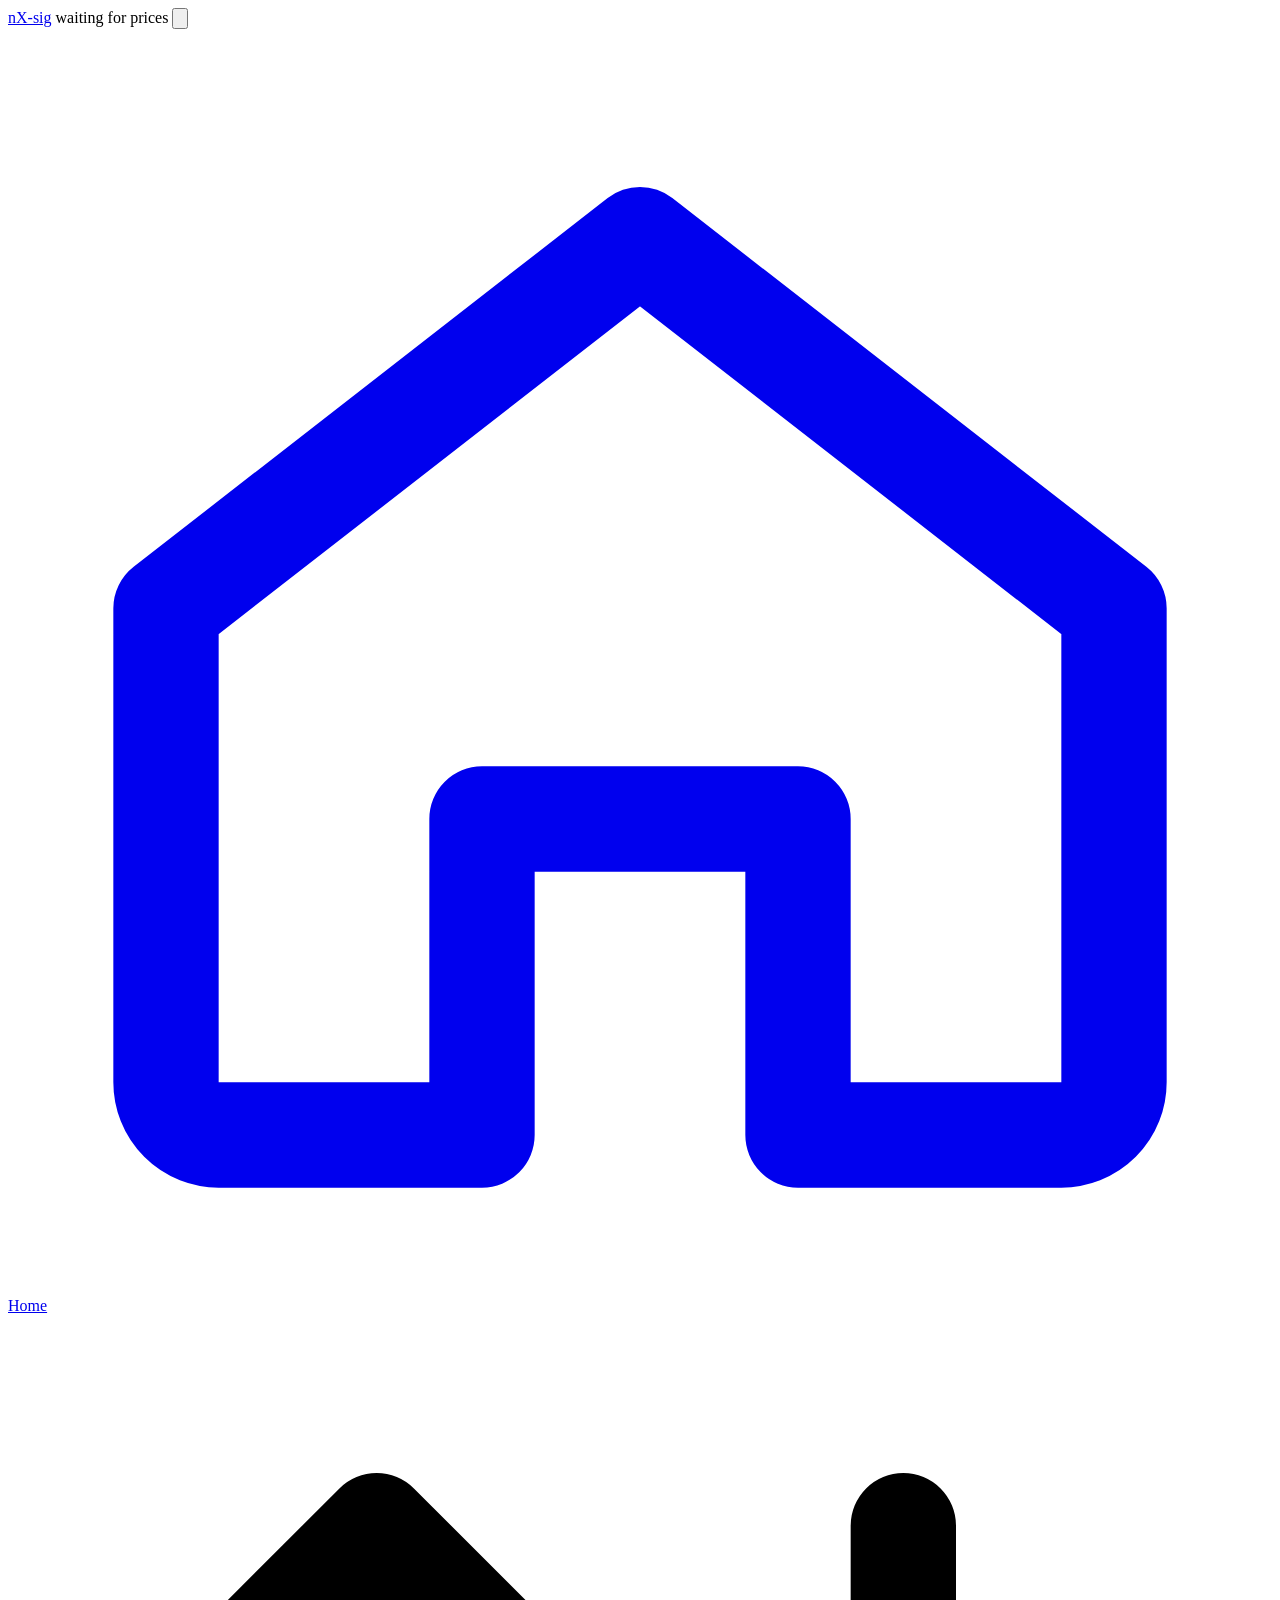
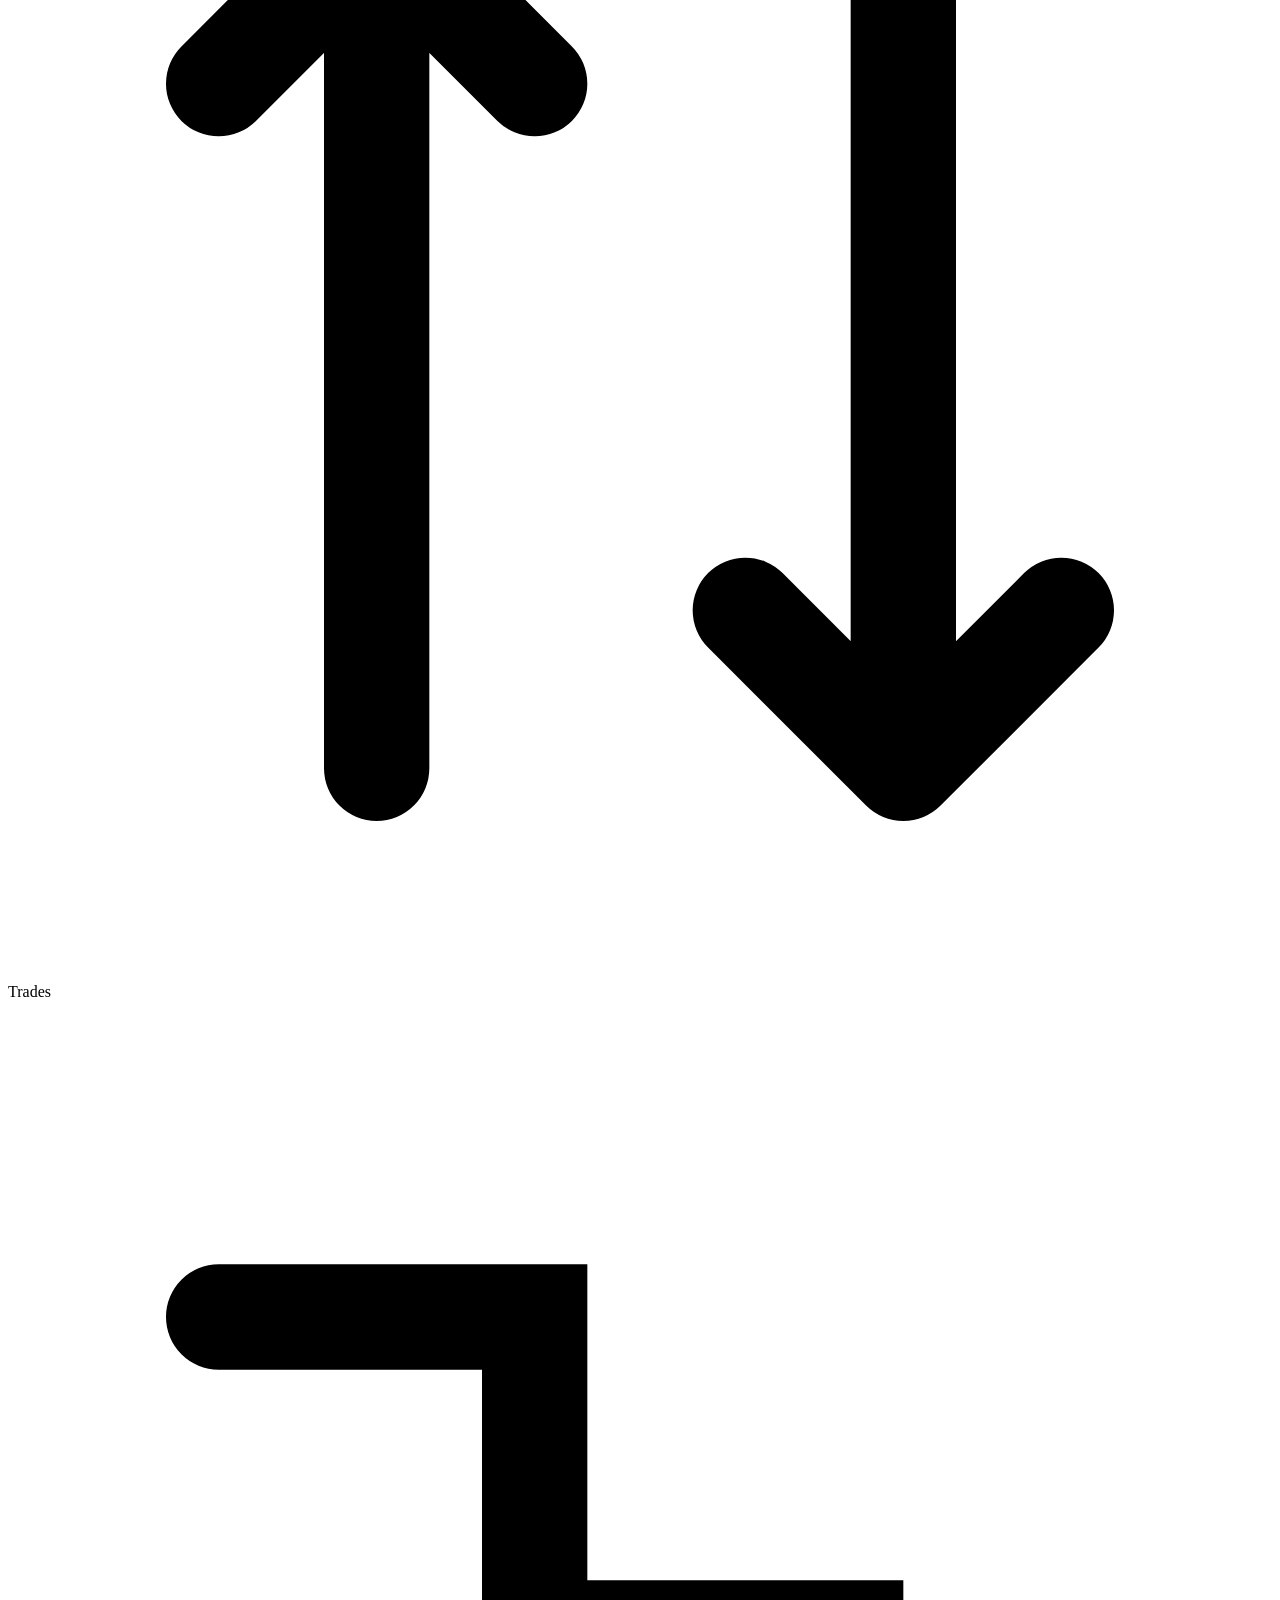
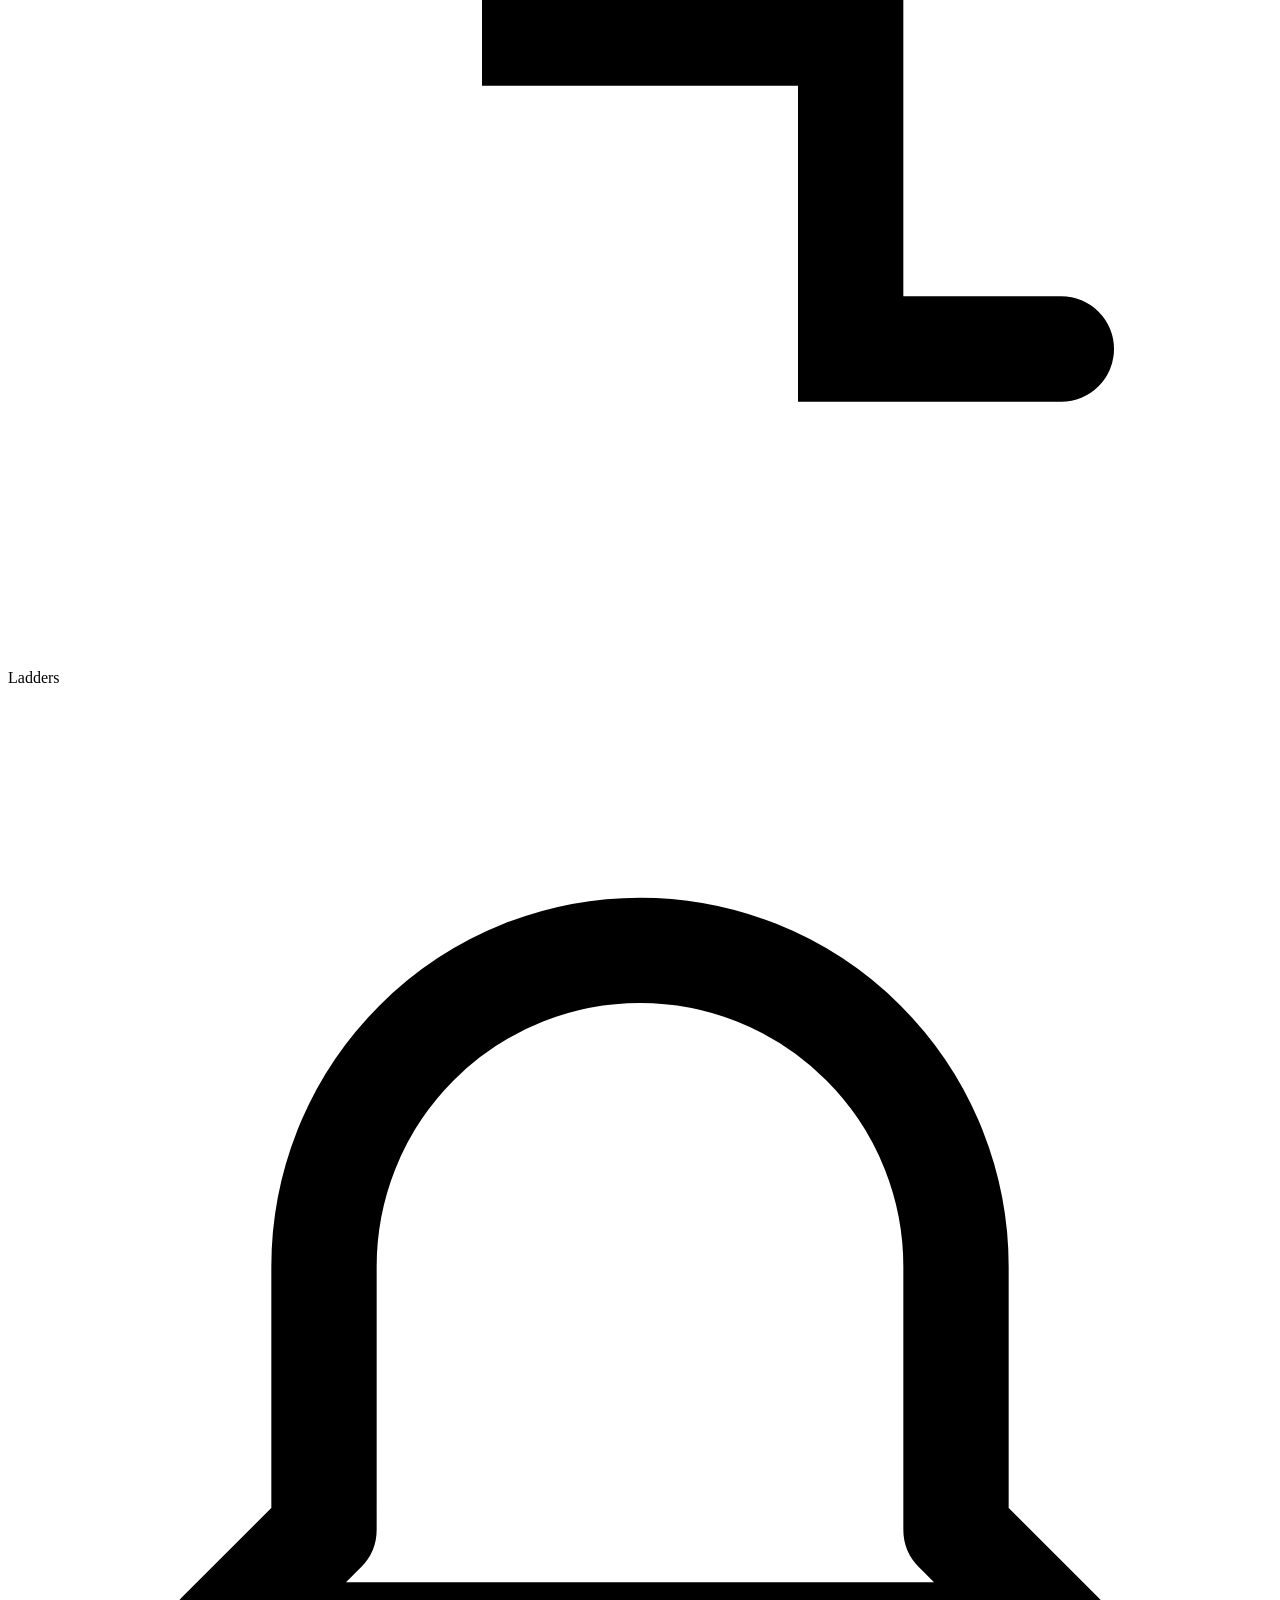
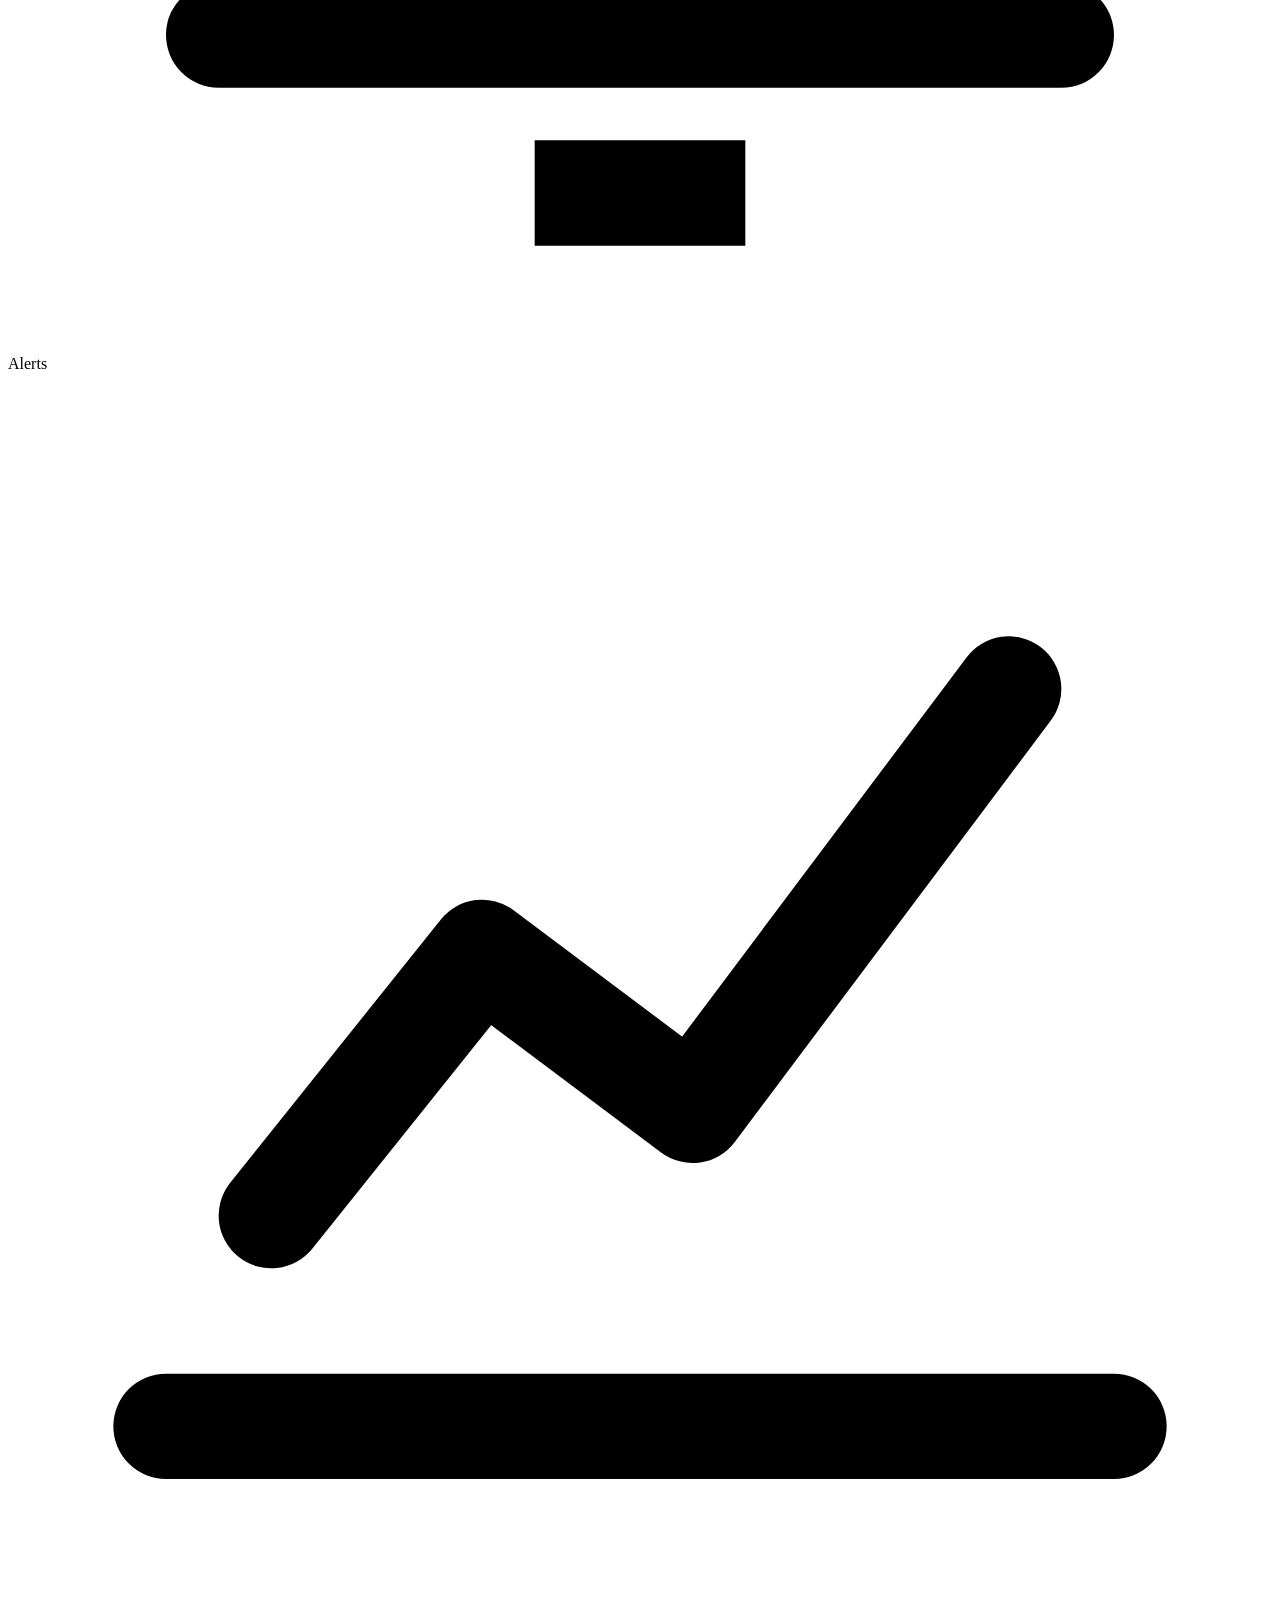
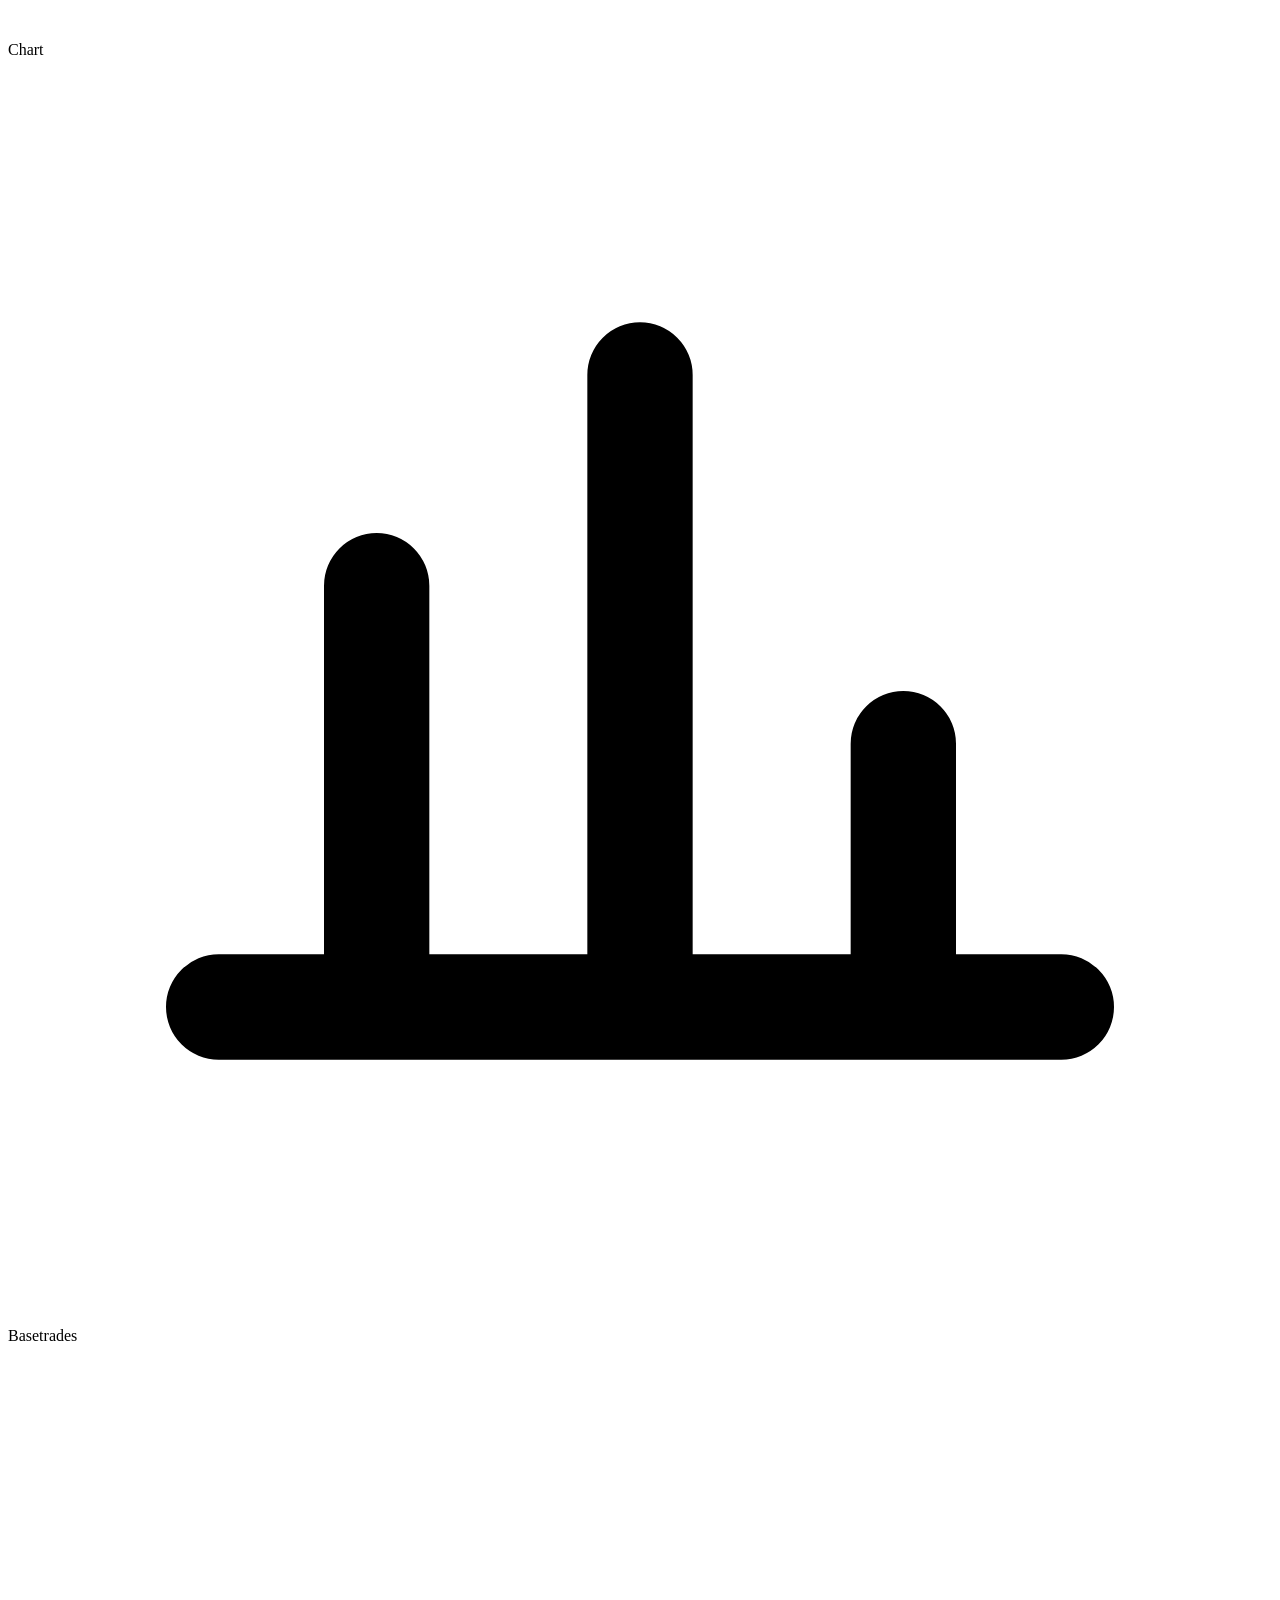
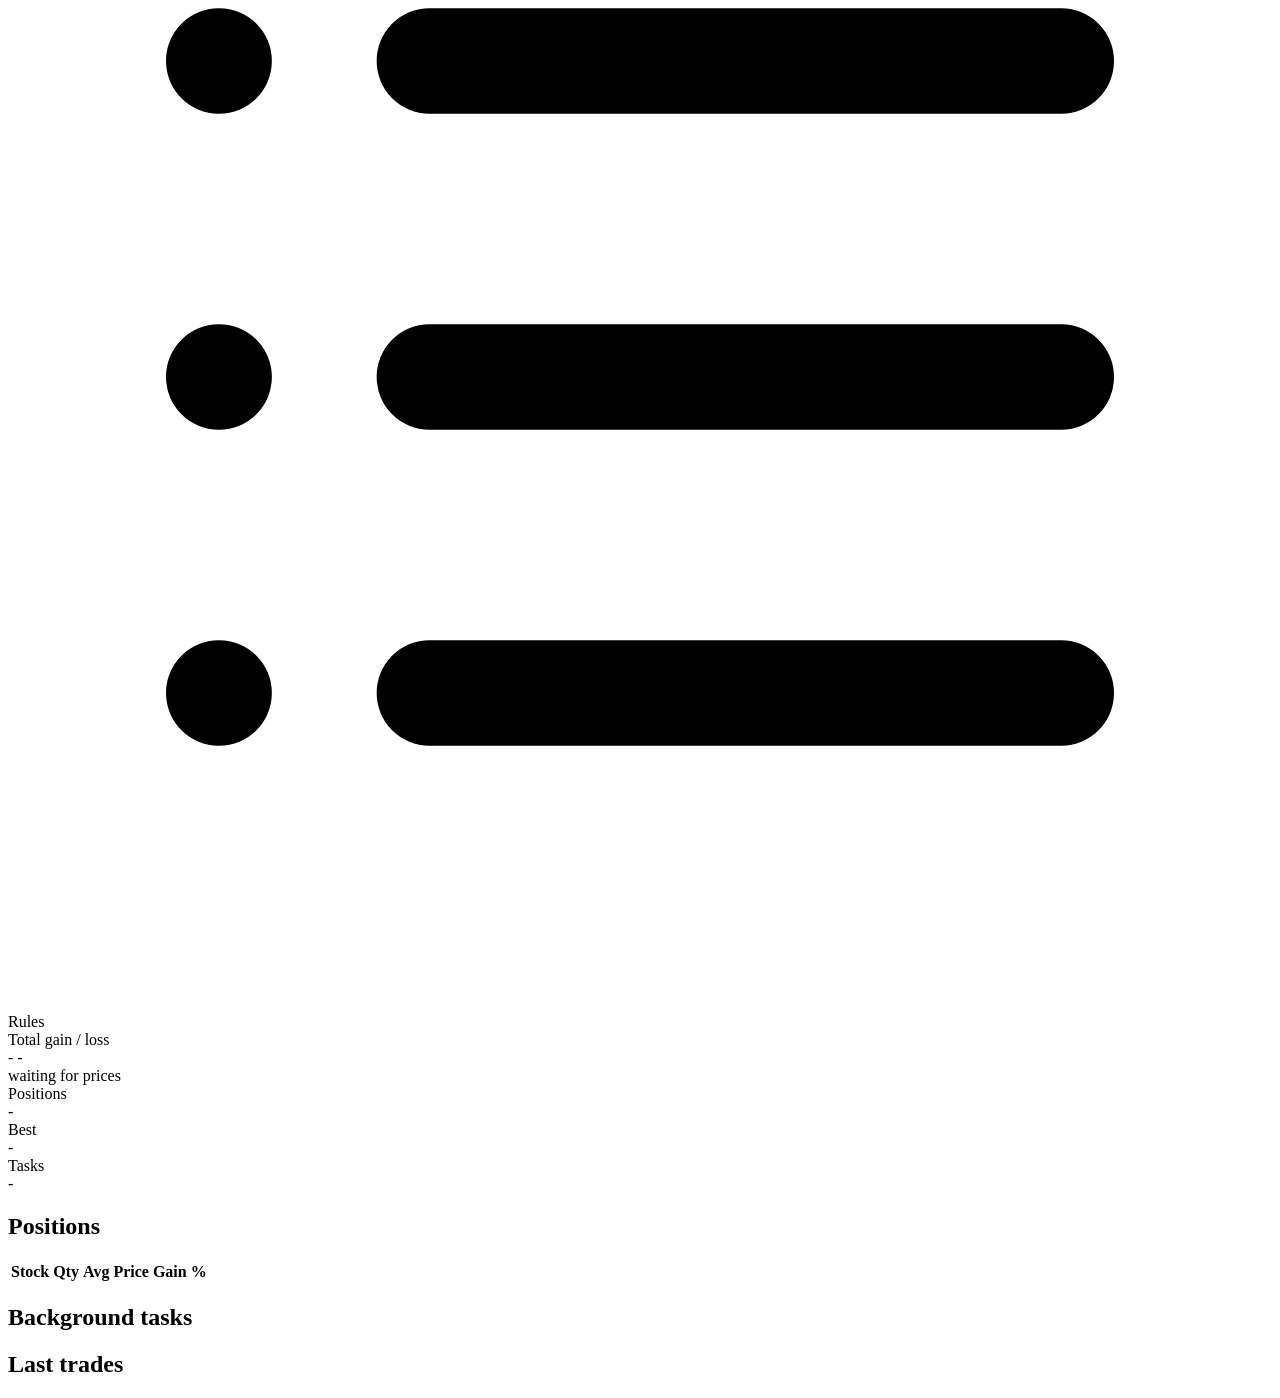
==== web/index.html @ 66daefc2 "Move the web UI into web/ and scripts/web/ The browser files move from assets/web/ to a top-level we" ====
<!doctype html>
<html lang="en">
<head>
<meta charset="utf-8">
<meta name="viewport"
 content="width=device-width, initial-scale=1, viewport-fit=cover">
<title>nX-sig</title>
<link rel="icon" href="/logo.svg">
<link rel="stylesheet" href="/style.css">
<script>
  // the saved theme before the page draws, no flash
  try {
    var t = localStorage.getItem("nx-theme");
    if (t === "dark" || t === "light") {
      document.documentElement.dataset.theme = t;
    }
  } catch (e) {}
</script>
</head>
<body>
<div class="app">
  <header class="top">
    <a class="mark" href="/">nX-sig</a>
    <span class="chip warn" id="demo" hidden>demo</span>
    <span class="live">
      <span class="dot off" id="live-dot"></span>
      <span id="live-text">waiting for prices</span>
    </span>
    <button class="icon-btn" type="button" id="theme"
      aria-label="Change the theme" title="Dark or light">
      <svg viewBox="0 0 24 24" fill="none" stroke="currentColor"
        stroke-width="2" stroke-linecap="round">
        <circle cx="12" cy="12" r="4"/>
        <path d="M12 2v2M12 20v2M4.9 4.9l1.4 1.4M17.7 17.7l1.4 1.4M2 12h2M20 12h2M4.9 19.1l1.4-1.4M17.7 6.3l1.4-1.4"/>
      </svg>
    </button>
  </header>

  <nav class="nav" aria-label="Pages">
    <a href="/" aria-current="page">
      <svg viewBox="0 0 24 24" fill="none" stroke="currentColor"
        stroke-width="2" stroke-linejoin="round">
        <path d="M3 11l9-7 9 7v9a1 1 0 0 1-1 1h-5v-6h-6v6H4a1 1 0 0 1-1-1z"/>
      </svg>Home</a>
    <a class="later" aria-disabled="true" title="not there yet">
      <svg viewBox="0 0 24 24" fill="none" stroke="currentColor"
        stroke-width="2" stroke-linecap="round">
        <path d="M7 4v16M7 4l-3 3M7 4l3 3M17 20V4M17 20l-3-3M17 20l3-3"/>
      </svg>Trades</a>
    <a class="later" aria-disabled="true" title="not there yet">
      <svg viewBox="0 0 24 24" fill="none" stroke="currentColor"
        stroke-width="2" stroke-linecap="round">
        <path d="M4 6h6v6h6v6h4"/>
      </svg>Ladders</a>
    <a class="later" aria-disabled="true" title="not there yet">
      <svg viewBox="0 0 24 24" fill="none" stroke="currentColor"
        stroke-width="2" stroke-linejoin="round">
        <path d="M6 16V11a6 6 0 0 1 12 0v5l2 2H4z"/><path d="M10 21h4"/>
      </svg>Alerts</a>
    <a class="later" aria-disabled="true" title="not there yet">
      <svg viewBox="0 0 24 24" fill="none" stroke="currentColor"
        stroke-width="2" stroke-linecap="round" stroke-linejoin="round">
        <path d="M3 20h18M5 16l4-5 4 3 6-8"/>
      </svg>Chart</a>
    <a class="later wide-only" aria-disabled="true" title="not there yet">
      <svg viewBox="0 0 24 24" fill="none" stroke="currentColor"
        stroke-width="2" stroke-linecap="round">
        <path d="M4 18h16M7 18V10M12 18V6M17 18v-5"/>
      </svg>Basetrades</a>
    <a class="later wide-only" aria-disabled="true" title="not there yet">
      <svg viewBox="0 0 24 24" fill="none" stroke="currentColor"
        stroke-width="2" stroke-linecap="round">
        <path d="M8 6h12M8 12h12M8 18h12M4 6h.01M4 12h.01M4 18h.01"/>
      </svg>Rules</a>
  </nav>

  <main class="main">
    <div class="notice" id="notice" role="status" hidden>
      <span class="dot warn"></span>
      <div><b id="notice-title"></b> <span id="notice-text"></span></div>
    </div>

    <div class="row2">
      <section class="panel total" aria-label="Total gain or loss">
        <span class="label">Total gain / loss</span>
        <div class="big">
          <span id="total">-</span>
          <span class="chip idle" id="total-pct">-</span>
        </div>
        <span class="sub" id="total-sub">waiting for prices</span>
      </section>
      <section class="panel kpis wide-only" aria-label="Summary">
        <div><div class="label">Positions</div>
          <div class="kpi" id="kpi-count">-</div></div>
        <div><div class="label">Best</div>
          <div class="kpi" id="kpi-best">-</div></div>
        <div><div class="label">Tasks</div>
          <div class="kpi" id="kpi-tasks">-</div></div>
      </section>
    </div>

    <section class="panel">
      <div class="panel-h"><h2>Positions</h2></div>
      <div class="tbl-wrap">
        <table>
          <thead>
            <tr>
              <th scope="col">Stock</th>
              <th scope="col">Qty</th>
              <th scope="col">Avg</th>
              <th scope="col">Price</th>
              <th scope="col">Gain</th>
              <th scope="col">%</th>
              <th scope="col" class="wide-only"><span hidden>Bar</span></th>
            </tr>
          </thead>
          <tbody id="positions"></tbody>
        </table>
      </div>
      <p class="empty" id="no-positions" hidden>no stocks held</p>
    </section>

    <div class="row2">
      <section class="panel">
        <div class="panel-h"><h2>Background tasks</h2></div>
        <ul class="list" id="tasks"></ul>
        <p class="empty" id="owner" hidden></p>
      </section>
      <section class="panel">
        <div class="panel-h"><h2>Last trades</h2></div>
        <ul class="list" id="trades"></ul>
        <p class="empty" id="no-trades" hidden>no trades yet</p>
      </section>
    </div>
  </main>
</div>
<script src="/js/main.js"></script>
</body>
</html>
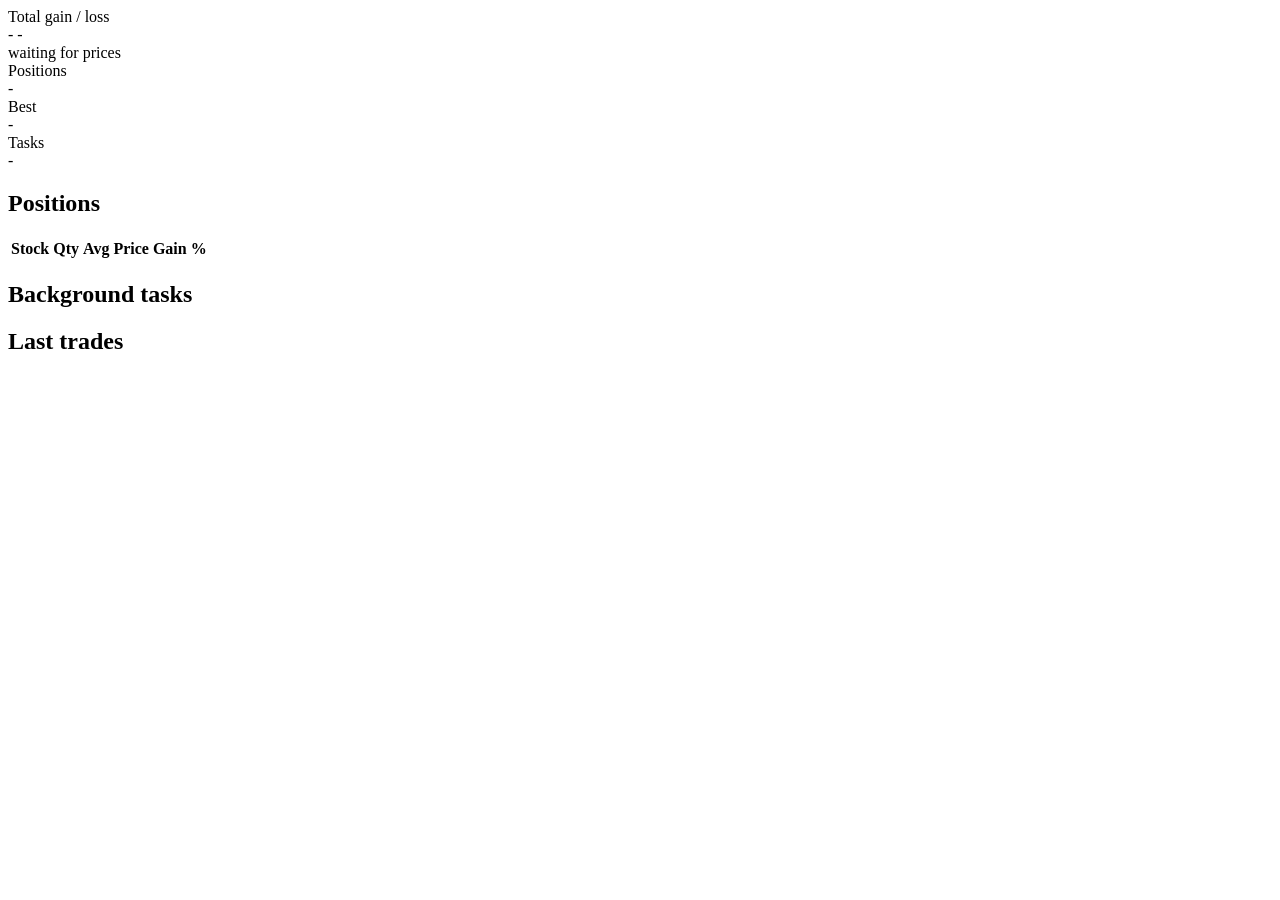
==== commit 62072b9f: "Web: shared app.js and page frame The helpers every page needs (numbers, times, theme, notice, price" ====
--- a/web/index.html
+++ b/web/index.html
@@ -19,60 +19,7 @@
 </head>
 <body>
 <div class="app">
-  <header class="top">
-    <a class="mark" href="/">nX-sig</a>
-    <span class="chip warn" id="demo" hidden>demo</span>
-    <span class="live">
-      <span class="dot off" id="live-dot"></span>
-      <span id="live-text">waiting for prices</span>
-    </span>
-    <button class="icon-btn" type="button" id="theme"
-      aria-label="Change the theme" title="Dark or light">
-      <svg viewBox="0 0 24 24" fill="none" stroke="currentColor"
-        stroke-width="2" stroke-linecap="round">
-        <circle cx="12" cy="12" r="4"/>
-        <path d="M12 2v2M12 20v2M4.9 4.9l1.4 1.4M17.7 17.7l1.4 1.4M2 12h2M20 12h2M4.9 19.1l1.4-1.4M17.7 6.3l1.4-1.4"/>
-      </svg>
-    </button>
-  </header>
-
-  <nav class="nav" aria-label="Pages">
-    <a href="/" aria-current="page">
-      <svg viewBox="0 0 24 24" fill="none" stroke="currentColor"
-        stroke-width="2" stroke-linejoin="round">
-        <path d="M3 11l9-7 9 7v9a1 1 0 0 1-1 1h-5v-6h-6v6H4a1 1 0 0 1-1-1z"/>
-      </svg>Home</a>
-    <a class="later" aria-disabled="true" title="not there yet">
-      <svg viewBox="0 0 24 24" fill="none" stroke="currentColor"
-        stroke-width="2" stroke-linecap="round">
-        <path d="M7 4v16M7 4l-3 3M7 4l3 3M17 20V4M17 20l-3-3M17 20l3-3"/>
-      </svg>Trades</a>
-    <a class="later" aria-disabled="true" title="not there yet">
-      <svg viewBox="0 0 24 24" fill="none" stroke="currentColor"
-        stroke-width="2" stroke-linecap="round">
-        <path d="M4 6h6v6h6v6h4"/>
-      </svg>Ladders</a>
-    <a class="later" aria-disabled="true" title="not there yet">
-      <svg viewBox="0 0 24 24" fill="none" stroke="currentColor"
-        stroke-width="2" stroke-linejoin="round">
-        <path d="M6 16V11a6 6 0 0 1 12 0v5l2 2H4z"/><path d="M10 21h4"/>
-      </svg>Alerts</a>
-    <a class="later" aria-disabled="true" title="not there yet">
-      <svg viewBox="0 0 24 24" fill="none" stroke="currentColor"
-        stroke-width="2" stroke-linecap="round" stroke-linejoin="round">
-        <path d="M3 20h18M5 16l4-5 4 3 6-8"/>
-      </svg>Chart</a>
-    <a class="later wide-only" aria-disabled="true" title="not there yet">
-      <svg viewBox="0 0 24 24" fill="none" stroke="currentColor"
-        stroke-width="2" stroke-linecap="round">
-        <path d="M4 18h16M7 18V10M12 18V6M17 18v-5"/>
-      </svg>Basetrades</a>
-    <a class="later wide-only" aria-disabled="true" title="not there yet">
-      <svg viewBox="0 0 24 24" fill="none" stroke="currentColor"
-        stroke-width="2" stroke-linecap="round">
-        <path d="M8 6h12M8 12h12M8 18h12M4 6h.01M4 12h.01M4 18h.01"/>
-      </svg>Rules</a>
-  </nav>
+  <!-- frame -->
 
   <main class="main">
     <div class="notice" id="notice" role="status" hidden>
@@ -134,6 +81,7 @@
     </div>
   </main>
 </div>
+<script src="/js/app.js"></script>
 <script src="/js/main.js"></script>
 </body>
 </html>
